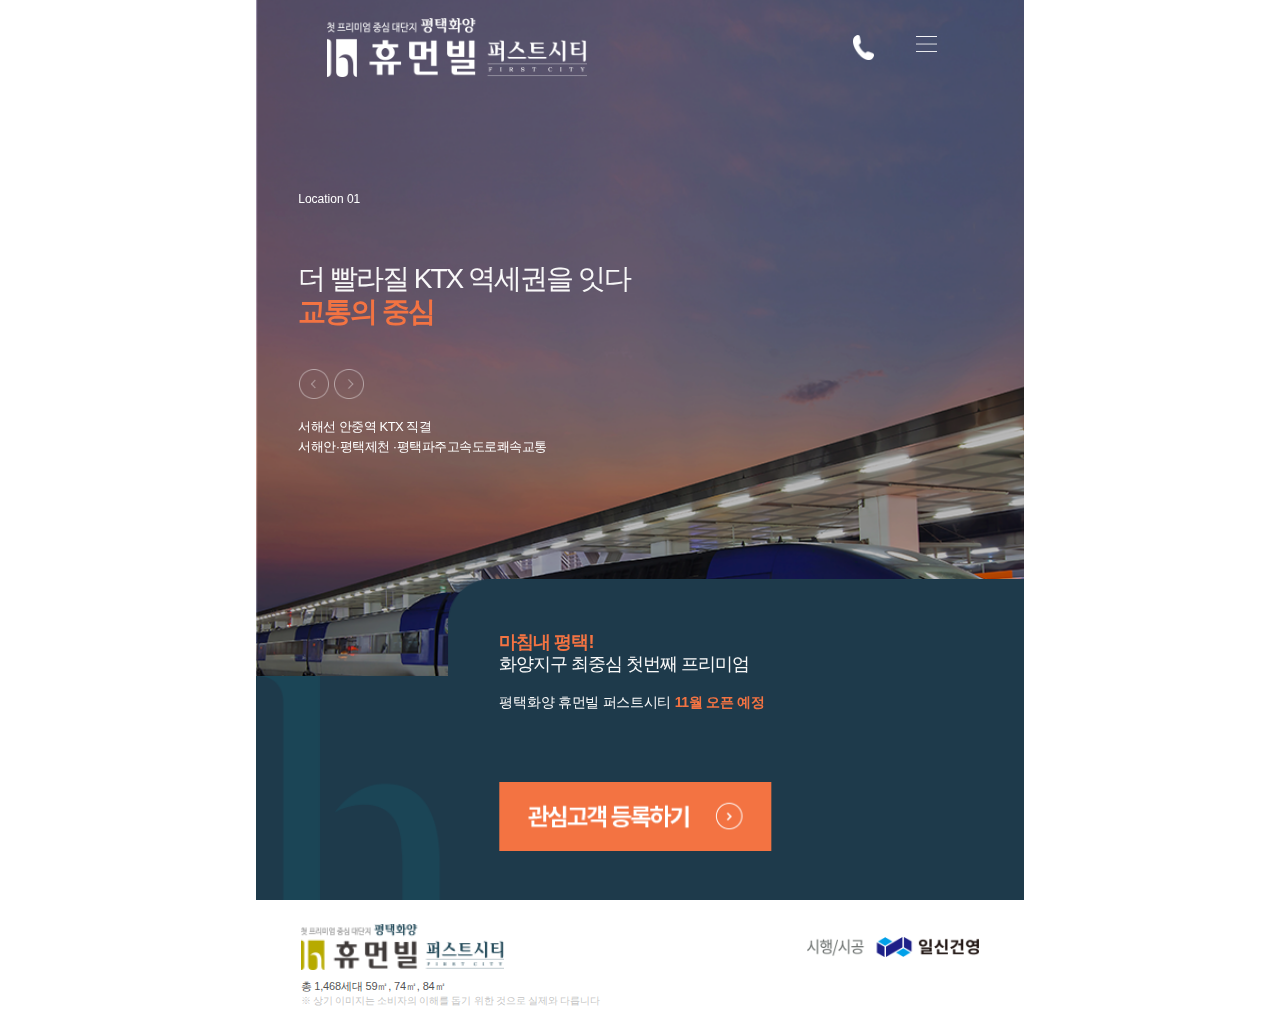
==== mobile/index.html @ a5755a1c "1차완료" ====
<!DOCTYPE html>
<html lang="ko">
<head>
  <meta charset="UTF-8">
  <title>휴먼빌 퍼스트시티</title>
  <meta http-equiv="X-UA-Compatible" content="IE=edge">
  <meta name="theme-color" content="#000000">
  <meta name="msapplication-navbutton-color" content="#000000">
  <meta name="apple-mobile-web-app-status-bar-style" content="black-translucent">
  <link rel="shortcut icon" href="../share/img/dg_favicon.ico" type="image/x-icon">
  <meta id="meta_og_image" property="og:image" content="../share/img/og_image.jpg">
  <meta property="og:image:width" content="800">
  <meta property="og:image:height" content="627">
  <meta name="keywords" content="휴먼빌 퍼스트시티">
  <meta name="application-name" content="휴먼빌 퍼스트시티">
  <meta name="msapplication-tooltip" content="휴먼빌 퍼스트시티">
  <meta id="meta_og_title" property="og:title" content="휴먼빌 퍼스트시티">
  <meta name="description" content="휴먼빌 퍼스트시티">
  <meta property="og:description" content="휴먼빌 퍼스트시티">
  <meta name="viewport" content="width=device-width,initial-scale=1.0,minimum-scale=1.0,maximum-scale=1.0,user-scalable=no">
  <script src="resources/js/vendors/jquery.min.js"></script>
  <script src="resources/js/vendors/aos.js"></script>
  <script src="resources/js/vendors/jquery.rwdImageMaps.min.js"></script>
  <script src="resources/js/vendors/TweenMax.min.js"></script>
  <script src="resources/js/vendors/slick.js"></script>
  <script src="resources/js/common.js"></script>
  <script src="resources/js/main.js"></script>
  <link rel="stylesheet" href="resources/style/style.css">
</head>
<body>
<header class="header js-header">
  <button class="header-menu-button js-header-menu-button">
    <img src="resources/img/common/header-menu.png" alt="">
  </button>
  <h1 class="header-logo">
    <a href="index.html" class="header-logo__link"><img src="resources/img/common/logo.png" alt="휴먼빌 퍼스트시티"></a>
  </h1>
  <a href="tel:1577-9333" class="header-tel"><img src="resources/img/common/header-tel.png" alt="1577-9333"></a>
  <nav class="header-menu">
    <div class="header-menu-menu">
      <header class="header-menu-header">
        <img src="resources/img/common/logo.png" alt="휴먼빌 퍼스트시티" class="header-menu__logo">
        <button class="header-menu-close-button js-header-menu-close-button">
          <img src="resources/img/common/close-icon.png" alt="닫기">
        </button>
      </header>
      <ul class="header-menu-list">
        <li class="header-menu__item">
          <a href="overview.html" class="header-menu__link js-header-menu-item__link">
            <span>사업안내</span>
          </a>
        </li>
        <li class="header-menu__item">
          <a href="" class="header-menu__link js-header-menu-item__link"><span>입지환경</span></a>
        </li>
        <li class="header-menu__item">
          <a href="" class="header-menu__link js-header-menu-item__link"><span>프리미엄</span></a>
        </li>
        <li class="header-menu__item">
          <a href="" class="header-menu__link js-header-menu-item__link"><span>오시는길</span></a>
        </li>
        <li class="header-menu__item">
          <a href="" class="header-menu__link js-header-menu-item__link"><span>관심고객등록</span></a>
        </li>
      </ul>
      <div class="header-menu-quick">
        <a href="tel:1577-9333" class="header-menu-quick__link"><img src="resources/img/common/menu-tel.png" alt="1577-9333"></a>
        <a href="" class="header-menu-quick__link bg-white"><img src="resources/img/common/menu-text.png" alt="관심고객등록"></a>
      </div>
    </div>
  </nav>
</header>
<!--<? include "header.html"; ?>-->
<main class="main">
  <div class="main-section main-section-visual">
    <section class="main-visual-content">
      <div class="visual-content visual-content1">
        <div class="main-slide-text">
          <span class="main-slide__label">Location 01</span>
          <p class="main-slide__main-text">
            더 빨라질 KTX 역세권을 잇다<br>
            <b class="main-slide__main-text-impact">교통의 중심</b>
          </p>
          <p class="main-slide__description">
            서해선 안중역 KTX 직결<br>
            서해안·평택제천 ·평택파주고속도로쾌속교통
          </p>
        </div>
      </div>
      <div class="visual-content visual-content2">
        <div class="main-slide-text">
          <span class="main-slide__label">Location 02</span>
          <p class="main-slide__main-text">
            평택의 새로운 중심 화양지구<br>
            <b class="main-slide__main-text-impact">새 평택의 중심</b>
          </p>
          <p class="main-slide__description">
            바로 앞 중앙공원 대단지 프리미엄
          </p>
        </div>
      </div>
      <div class="visual-content visual-content3">
        <div class="main-slide-text">
          <span class="main-slide__label">Location 03</span>
          <p class="main-slide__main-text">
            새 도시의 편리한 삶을 누리다<br>
            <b class="main-slide__main-text-impact">생활의 중심</b>
          </p>
          <p class="main-slide__description">
            산업단지 직주근접, 인접초·중 ·고 중심상업지구<br>안중청사/종합병원
          </p>
        </div>
      </div>
      <div class="visual-content visual-content4">
        <div class="main-slide-text">
          <span class="main-slide__label">Location 04</span>
          <p class="main-slide__main-text">
            평택의 눈부신 미래를 더하다<br>
            <b class="main-slide__main-text-impact">비전의 중심</b>
          </p>
          <p class="main-slide__description">
            평택항, 평택시 서부 뉴프런티어
          </p>
        </div>
      </div>
    </section>
    <div class="main-copyright-area">
      <p class="main-copyright__main-text">
        <b class="main-copyright__main-text-impact">마침내 평택!</b><br>
        화양지구 최중심 첫번째 프리미엄
      </p>
      <p class="main-copyright__sub-text">
        평택화양 휴먼빌 퍼스트시티
        <b class="main-copyright__sub-text-impact">11월 오픈 예정</b>
      </p>
      <a href="" class="main-customer-button">
        <img src="resources/img/main/customer-button.png" alt="관심고객등록">
      </a>
    </div>
  </div>
  <footer class="footer">
    <div class="footer-logo-area">
      <img src="resources/img/common/footer-logo.png" alt="휴먼빌" class="footer-logo">
      <img src="resources/img/common/footer-logo2.png" alt="시행/시공 일신건영" class="footer-logo2">
    </div>
    <div class="footer-text">
      <p class="footer-text__item">총 1,468세대  59㎡, 74㎡, 84㎡</p>
      <p class="footer-text__item footer-text__item-copyright">※ 상기 이미지는 소비자의 이해를 돕기 위한 것으로 실제와 다릅니다</p>
    </div>
  </footer>
</main>


<!--<? include "footer.html"; ?>-->
</body>
</html>
---- mobile/resources/style/style.css ----
@charset "UTF-8";
@import url(vendors/aos.css);
@import url(vendors/slick.css);
article, aside, details, figcaption, figure,
footer, header, hgroup, menu, nav, section {
  display: block;
}

*, body {
  font-family: "NotoSansKR", sans-serif, "Malgun Gothic", "맑은 고딕", AppleSDGothicNeo, -apple-system, BlinkMacSystemFont, "Malgun Gothic", "맑은 고딕", "Segoe UI", Roboto, Oxygen, Ubuntu, Cantarell, "Fira Sans", "Droid Sans", "Helvetica Neue", sans-serif;
  margin: 0;
  padding: 0;
}

html {
  font-size: 16px;
}
@media all and (max-width: 910px) {
  html {
    font-size: 14px;
  }
}

a,
a:hover,
a:focus,
a:active,
a:link {
  text-decoration: none;
  cursor: pointer;
  color: inherit;
}

img {
  border: 0;
  vertical-align: middle;
  max-width: 100%;
}

ol, ul {
  list-style: none;
  margin: 0;
  padding: 0;
}

fieldset {
  border: 0;
}

button {
  border: 0;
  background: none;
  cursor: pointer;
}
button:focus {
  outline: none;
}

strong,
b {
  color: inherit;
  font-size: inherit;
}

i,
em {
  font-style: normal;
}

mark {
  color: inherit;
  background: none;
}

button {
  -webkit-appearance: none;
}

input {
  -webkit-border-radius: 0;
}

input:matches([type="password"], [type="search"]),
input[type=text],
textarea {
  -webkit-appearance: none;
  -webkit-border-radius: 0;
}

table {
  border-collapse: collapse;
}

.blind, .hide {
  position: absolute !important;
  width: 0 !important;
  height: 0 !important;
  font-size: 0;
  line-height: 0;
  visibility: hidden;
  overflow: hidden;
}

.header {
  position: absolute;
  top: 0;
  width: 100%;
  max-width: 720px;
  height: 95px;
  z-index: 15;
  box-sizing: border-box;
  display: flex;
  align-items: center;
  justify-content: flex-start;
  padding-left: 5.55%;
  transition: background-color .2s;
}
.header.is--open .header-menu {
  right: 0;
}
.header.is--open .header-menu:before {
  display: block;
}
.header.is--open .header-menu .header-menu-close-button {
  display: block;
}
.header-logo {
  width: 40%;
}
.header-logo__link {
  display: block;
}
.header-menu-button {
  position: absolute;
  right: 3.3%;
  height: 93%;
  padding-right: 2.1%;
  padding-left: 2.1%;
  box-sizing: border-box;
  top: 0;
}
.header-menu-button img {
  width: 21px;
}
.header-tel {
  position: absolute;
  top: 0;
  right: 12%;
  padding-right: 2.2%;
  padding-left: 2.2%;
  box-sizing: border-box;
  height: 100%;
  text-align: center;
  display: flex;
  align-items: center;
}
.header-tel img {
  width: 21px;
}
.header-menu {
  text-align: center;
  position: fixed;
  height: 100%;
  right: -80%;
  width: 60%;
  max-width: 426px;
  top: 0;
  z-index: 33;
  -webkit-transition: all 1s ease;
  -moz-transition: all 1s ease;
  -o-transition: all 1s ease;
  transition: all .5s ease;
}
.header-menu:before {
  content: '';
  position: fixed;
  width: 100%;
  height: 100%;
  background: #000;
  top: 0;
  left: 0;
  opacity: 0.8;
  display: none;
  z-index: 1;
}
.header-menu-list {
  padding: 0 14.7% 0 13%;
  display: flex;
  flex-direction: column;
}
.header-menu__item {
  border-bottom: 1px solid rgba(254, 254, 254, 0.2);
}
.header-menu .header-menu__link {
  padding: 1rem 0;
  font-size: 15px;
  letter-spacing: -0.4px;
  color: #ffffff;
  box-sizing: border-box;
  position: relative;
  display: block;
  width: 100%;
  font-weight: normal;
  background-repeat: no-repeat;
  background-position: 95% 50%;
  background-size: 5px;
  background-image: url("../img/common/arrow-right.png");
}
.header-menu .header-menu__link span {
  position: relative;
}
.header-menu .header-menu-depth {
  display: none;
  border-top: 1px solid rgba(254, 254, 254, 0.2);
}
.header-menu .header-menu-depth__link {
  font-size: 13px;
  display: block;
  line-height: 1;
  letter-spacing: -0.36px;
  text-align: left;
  color: #ffffff;
  padding: 1rem;
}
.header-menu .header-menu-depth .header-menu-depth__item + .header-menu-depth__item {
  border-top: 1px solid rgba(254, 254, 254, 0.2);
}
.header-menu-menu {
  background-color: #1e3a4b;
  background-repeat: no-repeat;
  background-position: 50% 100%;
  background-image: url("../img/common/header-menu-bg.png");
  background-size: contain;
  position: relative;
  z-index: 3;
  text-align: left;
  height: 85%;
}
.header-menu-menu .header-menu-header {
  padding: 4vh 0 7vh 14vw;
  position: relative;
}
.header-menu-menu .header-menu-header .header-menu__logo {
  width: 35vw;
  max-width: 252px;
}
.header-menu-menu .header-menu-header .header-menu-close-button {
  display: none;
  position: fixed;
  right: 65%;
  top: 1rem;
  width: 5vw;
}
.header-menu-menu .header-menu-quick {
  background: #f37342;
  position: absolute;
  bottom: 0;
  left: 0;
  display: flex;
  width: 100%;
  align-items: center;
}
.header-menu-menu .header-menu-quick__link {
  display: block;
  padding: 1.4rem 3.47vw;
}
.header-menu-menu .header-menu-quick__link.bg-white {
  background: #ffffff;
}
.header-menu-menu .header-menu-quick__link + .header-menu-quick__link {
  position: relative;
}
.header.is--blue {
  background: #ffffff;
}
.header.is--blue .header-logo {
  background-image: url("../images/common/logo-blue.png");
}
.header.is--blue .header-menu__link {
  color: #1e3a4b;
}
.header.is--blue .header-tel {
  background-image: url("../images/common/header-tel-blue.png");
}
.header.is--active .header-menu {
  display: block;
}

.footer {
  width: 100%;
  background: #ffffff;
  color: rgba(34, 34, 34, 0.8);
  box-sizing: border-box;
  padding: 1.5rem 5.8%;
}
.footer-logo {
  width: 30%;
  max-width: 216px;
}
.footer-logo2 {
  width: 25.4%;
  max-width: 183px;
}
.footer-logo-area {
  display: flex;
  align-items: center;
  justify-content: space-between;
}
.footer-left {
  display: flex;
  align-items: center;
}
.footer-text {
  margin-top: 10px;
}
.footer-text__item {
  font-size: 11px;
  line-height: 1.2;
  letter-spacing: -0.16px;
  margin-top: 2px;
}
.footer-text__item:first-child {
  margin-top: 0;
}
.footer-text__item-copyright {
  color: rgba(153, 153, 153, 0.6);
  text-transform: uppercase;
  font-size: 10px;
  font-weight: normal;
}
.footer-separator {
  font-size: 9px;
  color: #ffffff;
  margin: -4px 5px 0;
}

.sub .footer {
  background: #f8f8f8;
}

html {
  -webkit-font-smoothing: antialiased;
}

.layout {
  width: 1200px;
  margin-left: auto;
  margin-right: auto;
}
.layout::after {
  content: '';
  display: block;
  clear: both;
}
.layout.is--content-center {
  text-align: center;
}
@media screen and (max-width: 1200px) {
  .layout {
    width: 100%;
    padding-left: 2rem;
    padding-right: 2rem;
    box-sizing: border-box;
  }
}
@media screen and (max-width: 990px) {
  .layout {
    padding-left: 0;
    padding-right: 0;
  }
}

img {
  max-width: 100%;
}

@media screen and (min-width: 991px) {
  .is--mobile {
    display: none !important;
  }
}

@media screen and (max-width: 990px) {
  .is--pc {
    display: none !important;
  }
}

.img-circle {
  vertical-align: baseline;
}

[data-aos][data-aos][data-aos-delay="3200"].aos-animate,
body[data-aos-delay="3200"] [data-aos].aos-animate {
  transition-delay: 3.2s;
}

[data-aos][data-aos][data-aos-delay="3400"].aos-animate,
body[data-aos-delay="3400"] [data-aos].aos-animate {
  transition-delay: 3.4s;
}

[data-aos][data-aos][data-aos-delay="3600"].aos-animate,
body[data-aos-delay="3600"] [data-aos].aos-animate {
  transition-delay: 3.6s;
}

[data-aos][data-aos][data-aos-delay="4200"].aos-animate,
body[data-aos-delay="4200"] [data-aos].aos-animate {
  transition-delay: 4.2s;
}

main.sub,
main.main,
body,
html {
  overflow-x: hidden;
  max-width: 768px;
  margin: 0 auto;
}

.reservation-content {
  position: absolute;
  top: 35%;
  z-index: 1;
  width: 33%;
}

.main .sub.reservation-content {
  display: none;
}

.side-text {
  margin: 3vh 0 0 5vw;
  width: 50%;
}

.main-section {
  width: 100%;
}

.main-section-visual {
  height: 100vh;
  height: calc(var(--vh, 1vh) * 100);
  position: relative;
}
.main-section-visual .main-visual-content {
  overflow: hidden;
  height: 100%;
  position: absolute;
  left: 0;
  right: 0;
  top: 0;
  z-index: 1;
}
.main-section-visual .main-visual-content .visual-content-img {
  position: relative;
  text-align: center;
  padding: 0 5.3%;
  height: 80.55vw;
}
.main-section-visual .main-visual-content .visual-content-img > img {
  display: inline-block;
}
.main-section-visual .main-visual-content .main-label {
  position: absolute;
  top: 0;
  width: 24%;
}
.main-section-visual .visual-content {
  height: 100vh;
  display: inline-flex !important;
  align-items: flex-start;
  justify-content: center;
  padding-top: 21vh;
  background-repeat: no-repeat;
  background-position: 50% 50%;
  background-size: cover;
}
.main-section-visual .visual-content1 {
  background-image: url("../img/main/slide1-img.png");
}
.main-section-visual .visual-content2 {
  background-image: url("../img/main/slide2-img.png");
}
.main-section-visual .visual-content3 {
  background-image: url("../img/main/slide3-img.png");
}
.main-section-visual .visual-content4 {
  background-image: url("../img/main/slide4-img.png");
}
.main-section-visual .visual-content .main-text-img {
  position: absolute;
  width: 57%;
}
.main-section-visual .visual-content .main-text-img {
  top: -110px;
  left: 20px;
}
.main-section-visual .visual-content .main-label {
  top: -120px;
  right: 5.3%;
}

.slick-arrow {
  position: absolute;
  left: 5.55%;
  top: calc(21vh + 180px);
  display: block;
  width: 30px;
  height: 30px;
  text-indent: -9999px;
  cursor: pointer;
  z-index: 11;
  background-size: contain;
  background-repeat: no-repeat;
  background-position: 50% 50%;
}

.slick-prev {
  background-image: url("../img/main/slide-prev.png");
}

.slick-next {
  left: calc(5.55% + 35px);
  background-image: url("../img/main/slide-next.png");
}

.slick-dots {
  top: 111vw;
  bottom: auto;
}
.slick-dots li {
  width: 10.4vw;
  height: 2px;
}
.slick-dots li button {
  padding: 0;
  margin: 0 auto;
  width: 10.4vw;
  height: 1px;
  background: #ffffff;
  transform: translateY(0);
}
.slick-dots li button:before {
  content: none;
}
.slick-dots li.slick-active button {
  transform: translateY(-2px);
  height: 4px;
  background: #f37342;
}

.main-slide-text {
  color: #ffffff;
  position: absolute;
  top: 21vh;
  left: 5.5%;
}
.main-slide-text .main-slide__label {
  font-size: 12px;
  font-weight: 500;
  font-family: "Montserrat", "NotoSansKR", sans-serif, "Malgun Gothic", "맑은 고딕";
}
.main-slide-text .main-slide__main-text {
  font-size: 28px;
  letter-spacing: -2px;
  font-weight: 400;
  line-height: 1.17;
  color: #f8f8f8;
  margin: 4.4vw 0 6.9vw;
}
.main-slide-text .main-slide__main-text-impact {
  color: #f37342;
  font-weight: 700;
}
.main-slide-text .main-slide__description {
  font-size: 13px;
  font-weight: 400;
  line-height: 1.56;
  letter-spacing: -.5px;
}

.main-copyright-area {
  width: 100%;
  position: absolute;
  left: 0;
  z-index: 11;
  bottom: 0;
  background-image: url("../img/main/main-copyright-bg.png");
  display: flex;
  flex-direction: column;
  justify-content: flex-end;
  box-sizing: border-box;
  background-size: cover;
  background-repeat: no-repeat;
  background-position: 0 0;
  padding: 6.8% 0 6.38% 31.7%;
}
.main-copyright-area .main-customer-button {
  width: 52%;
  margin-top: 5.55vw;
}
.main-copyright__main-text {
  font-size: 18px;
  font-weight: 400;
  line-height: 1.26;
  letter-spacing: -1px;
  color: #f8f8f8;
}
.main-copyright__main-text-impact {
  font-weight: bold;
  color: #f37342;
}
.main-copyright__sub-text {
  margin-top: 17px;
  font-size: 14px;
  font-weight: 400;
  line-height: 1.3;
  letter-spacing: -0.3px;
  color: #f8f8f8;
}
.main-copyright__sub-text-impact {
  font-weight: bold;
  color: #f37342;
}

.sub-top__title {
  color: #ffffff;
  font-size: 1.6rem;
}
.sub-top-bg {
  width: 100%;
  padding-top: calc(95px + 9vw);
  padding-bottom: 12.2vw;
  background-size: cover;
  z-index: 10;
  background-image: url("../img/sub/sub-top-bg.png");
  background-position: 50% 100%;
  background-repeat: no-repeat;
  display: flex;
  align-items: center;
  flex-direction: column;
  justify-content: center;
  text-align: center;
  color: #ffffff;
  position: absolute;
  top: 0;
  left: 0;
  box-sizing: border-box;
}
.sub-top-bg .sub-top__description {
  font-size: 15px;
  font-weight: 400;
  letter-spacing: -0.5px;
}
.sub-top-bg .sub-top__description--impact {
  margin-top: 3px;
  display: block;
  font-size: 21px;
  color: #b7aa00;
  font-weight: bold;
}
.sub .sub-top-menu {
  position: absolute;
  top: 0;
  right: 0;
  z-index: 4;
  height: 45px;
  display: flex;
  align-items: center;
  opacity: 0;
  padding-left: 2vw;
  box-sizing: border-box;
  justify-content: space-between;
  transition: opacity 1s .7s, transform 1s .7s;
  transform: translate3d(-100px, 0, 0);
}
.sub .sub-top-menu.is--active {
  opacity: 1;
  transform: translate3d(0, 0, 0);
}
.sub .sub-top-menu__item {
  letter-spacing: -0.5px;
  font-size: 16px;
  color: #000000;
}
.sub .sub-top-menu__item + .sub-top-menu__item:before {
  content: '';
  width: 1px;
  height: 20px;
  background: #d9d9d9;
  display: inline-block;
  margin: 0 30px;
  vertical-align: middle;
}
.sub .sub-top-menu__item.is--active {
  color: #cadbed;
  font-weight: bold;
}
.sub .sub-top-menu .sub-menu-home__icon {
  float: left;
  width: 20px;
  height: 35px;
  margin-right: 2vw;
  background: url("../img/sub/icon-sub-menu.png") no-repeat center;
  background-size: contain;
}
.sub .sub-top-menu .sub-menu-home__link {
  display: block;
  height: 100%;
}
.sub .sub-top-menu .sub-menu .sub-menu-depth {
  float: left;
  width: 134px;
  height: 35px;
  background: url("../img/sub/sub-dropdown-arrow.png") no-repeat right 20px center;
  background-size: 8px;
  padding-left: 2vw;
  font-size: 13px;
  color: #444444;
  box-sizing: border-box;
  position: relative;
  line-height: 35px;
  letter-spacing: -.6px;
}
.sub .sub-top-menu .sub-menu .sub-menu-depth:after {
  content: '';
  display: block;
  height: 11px;
  width: 1px;
  background-color: #d9d9d9;
  position: absolute;
  left: 0;
  top: 12px;
}
.sub .sub-top-menu .sub-menu .sub-menu-depth-list {
  display: none;
}
.sub .sub-top-menu .sub-menu .sub-menu-depth.is--active .sub-menu-depth-list {
  display: block;
  position: absolute;
  top: 35px;
  left: 0;
  border: 1px solid #d9d9d9;
  border-top: 0;
}
.sub .sub-top-menu .sub-menu .sub-menu-depth.is--active .sub-menu-depth__item {
  width: 132px;
  height: 35px;
  border-top: 1px solid #d9d9d9;
}
.sub .sub-top-menu .sub-menu .sub-menu-depth.is--active .sub-menu-depth__link {
  display: block;
  height: 100%;
  padding-left: 1vw;
  background: #fff;
  font-size: 12px;
  color: #444;
  line-height: 35px;
}
.sub .sub-top-menu .sub-menu .sub-menu-depth.is--active .sub-menu-depth__link:hover {
  color: #1e3a4b;
}

.sub-top-menu-area {
  position: relative;
  left: 0;
  top: calc(95px + 9vw + 12.2vw + 47px);
  z-index: 11;
}
.sub-top-menu-area .customer__link {
  display: inline-block;
  width: 20.8%;
  margin-top: -10%;
}

.sub-content-area {
  min-height: 300px;
  margin: 0 auto;
  width: 100%;
  position: relative;
  padding: calc(95px + 33vw + 35px) 5.55% 15vw;
  box-sizing: border-box;
}

.sub-content__title {
  font-size: 14px;
  letter-spacing: -.4px;
  color: #1e3a4b;
  font-weight: normal;
  opacity: 0;
  -webkit-transition: all 1s ease 1s;
  -moz-transition: all 1s ease 1s;
  -o-transition: all 1s ease 1s;
  transition: all 1s ease 1s;
}
.sub-content__title-english {
  color: #1e3a4b;
  font-family: "Montserrat", "NotoSansKR", sans-serif, "Malgun Gothic", "맑은 고딕";
  font-size: 20px;
  font-weight: 600;
  letter-spacing: -1px;
  opacity: 0;
  -webkit-transition: all 1s ease 1.6s;
  -moz-transition: all 1s ease 1.6s;
  -o-transition: all 1s ease 1.6s;
  transition: all 1s ease 1.6s;
}

.sub-content-header {
  margin-bottom: 5vw;
}
.sub-content-header.is--active .sub-content__title,
.sub-content-header.is--active .sub-content__title-english {
  opacity: 1;
}

.sub-content-content {
  padding-top: 5vw;
  margin: 0 auto;
}
.sub-content-content::after {
  content: '';
  display: block;
  clear: both;
}

/*sub-page-notice*/
.page_info {
  width: 100%;
  color: #888;
  padding: 1rem 2rem;
  /* border: 1px solid #d1d1d1; */
  margin: 4rem auto;
  letter-spacing: -.04rem;
  text-align: left;
  -webkit-box-sizing: border-box;
  -moz-box-sizing: border-box;
  box-sizing: border-box;
}

.page_info li {
  font-size: 11px;
  color: #878787;
  line-height: 1.1rem;
}
.page_info li + li {
  margin-top: 10px;
}

.page_info LI:before {
  content: "※";
  display: inline-block;
  margin-right: .1rem;
  color: #878787;
  font-size: 14px;
}
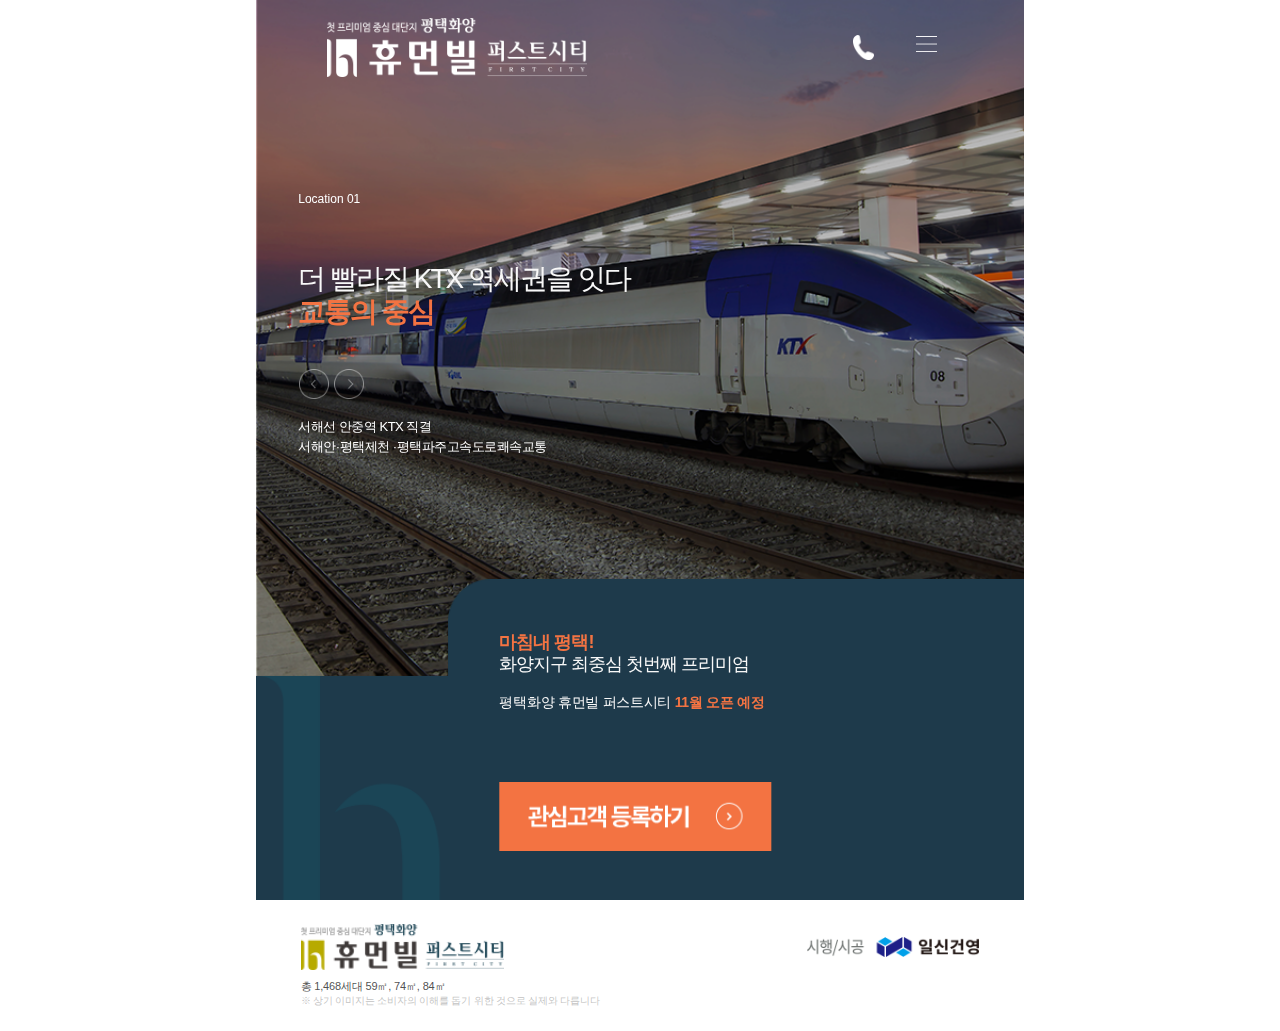
==== commit 044c543f: "1차완료" ====
--- a/mobile/index.html
+++ b/mobile/index.html
@@ -7,8 +7,8 @@
   <meta name="theme-color" content="#000000">
   <meta name="msapplication-navbutton-color" content="#000000">
   <meta name="apple-mobile-web-app-status-bar-style" content="black-translucent">
-  <link rel="shortcut icon" href="../share/img/dg_favicon.ico" type="image/x-icon">
-  <meta id="meta_og_image" property="og:image" content="../share/img/og_image.jpg">
+  <link rel="shortcut icon" href="resources/img/common/favicon.ico" type="image/x-icon">
+  <meta id="meta_og_image" property="og:image" content="resources/img/common/og-image.jpg">
   <meta property="og:image:width" content="800">
   <meta property="og:image:height" content="627">
   <meta name="keywords" content="휴먼빌 퍼스트시티">
--- a/mobile/resources/style/style.css
+++ b/mobile/resources/style/style.css
@@ -472,9 +472,8 @@
   display: inline-flex !important;
   align-items: flex-start;
   justify-content: center;
-  padding-top: 21vh;
   background-repeat: no-repeat;
-  background-position: 50% 50%;
+  background-position: 50% 100%;
   background-size: cover;
 }
 .main-section-visual .visual-content1 {
@@ -541,12 +540,13 @@
   height: 1px;
   background: #ffffff;
   transform: translateY(0);
+  transition: transform .2s;
 }
 .slick-dots li button:before {
   content: none;
 }
 .slick-dots li.slick-active button {
-  transform: translateY(-2px);
+  transform: translateY(-1px);
   height: 4px;
   background: #f37342;
 }
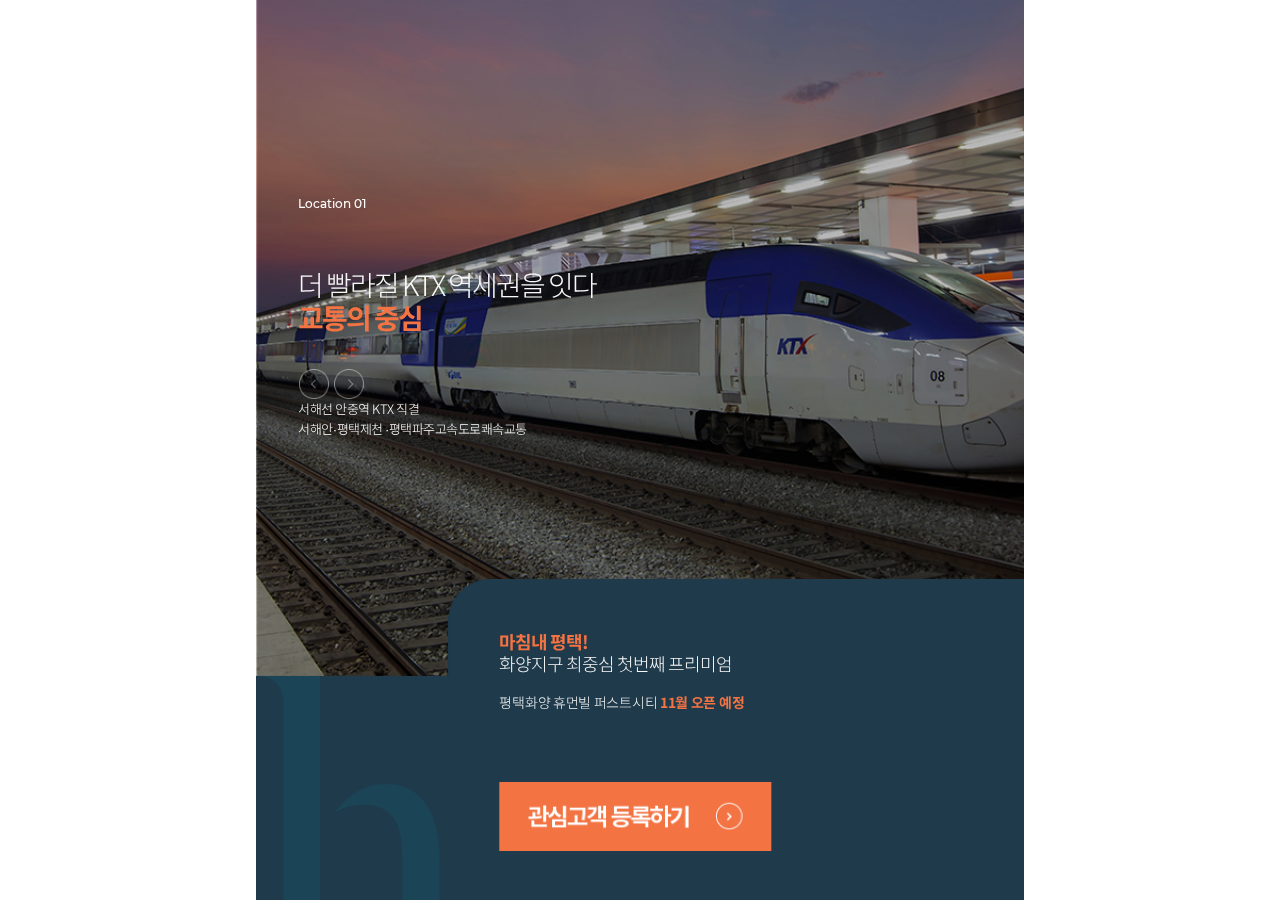
==== commit 234dd2f3: "수정" ====
--- a/mobile/index.html
+++ b/mobile/index.html
@@ -21,56 +21,13 @@
   <script src="resources/js/vendors/jquery.min.js"></script>
   <script src="resources/js/vendors/aos.js"></script>
   <script src="resources/js/vendors/jquery.rwdImageMaps.min.js"></script>
-  <script src="resources/js/vendors/TweenMax.min.js"></script>
   <script src="resources/js/vendors/slick.js"></script>
   <script src="resources/js/common.js"></script>
   <script src="resources/js/main.js"></script>
   <link rel="stylesheet" href="resources/style/style.css">
 </head>
 <body>
-<header class="header js-header">
-  <button class="header-menu-button js-header-menu-button">
-    <img src="resources/img/common/header-menu.png" alt="">
-  </button>
-  <h1 class="header-logo">
-    <a href="index.html" class="header-logo__link"><img src="resources/img/common/logo.png" alt="휴먼빌 퍼스트시티"></a>
-  </h1>
-  <a href="tel:1577-9333" class="header-tel"><img src="resources/img/common/header-tel.png" alt="1577-9333"></a>
-  <nav class="header-menu">
-    <div class="header-menu-menu">
-      <header class="header-menu-header">
-        <img src="resources/img/common/logo.png" alt="휴먼빌 퍼스트시티" class="header-menu__logo">
-        <button class="header-menu-close-button js-header-menu-close-button">
-          <img src="resources/img/common/close-icon.png" alt="닫기">
-        </button>
-      </header>
-      <ul class="header-menu-list">
-        <li class="header-menu__item">
-          <a href="overview.html" class="header-menu__link js-header-menu-item__link">
-            <span>사업안내</span>
-          </a>
-        </li>
-        <li class="header-menu__item">
-          <a href="" class="header-menu__link js-header-menu-item__link"><span>입지환경</span></a>
-        </li>
-        <li class="header-menu__item">
-          <a href="" class="header-menu__link js-header-menu-item__link"><span>프리미엄</span></a>
-        </li>
-        <li class="header-menu__item">
-          <a href="" class="header-menu__link js-header-menu-item__link"><span>오시는길</span></a>
-        </li>
-        <li class="header-menu__item">
-          <a href="" class="header-menu__link js-header-menu-item__link"><span>관심고객등록</span></a>
-        </li>
-      </ul>
-      <div class="header-menu-quick">
-        <a href="tel:1577-9333" class="header-menu-quick__link"><img src="resources/img/common/menu-tel.png" alt="1577-9333"></a>
-        <a href="" class="header-menu-quick__link bg-white"><img src="resources/img/common/menu-text.png" alt="관심고객등록"></a>
-      </div>
-    </div>
-  </nav>
-</header>
-<!--<? include "header.html"; ?>-->
+<? include "header.html"; ?>
 <main class="main">
   <div class="main-section main-section-visual">
     <section class="main-visual-content">
@@ -138,19 +95,7 @@
       </a>
     </div>
   </div>
-  <footer class="footer">
-    <div class="footer-logo-area">
-      <img src="resources/img/common/footer-logo.png" alt="휴먼빌" class="footer-logo">
-      <img src="resources/img/common/footer-logo2.png" alt="시행/시공 일신건영" class="footer-logo2">
-    </div>
-    <div class="footer-text">
-      <p class="footer-text__item">총 1,468세대  59㎡, 74㎡, 84㎡</p>
-      <p class="footer-text__item footer-text__item-copyright">※ 상기 이미지는 소비자의 이해를 돕기 위한 것으로 실제와 다릅니다</p>
-    </div>
-  </footer>
-</main>
-
-
-<!--<? include "footer.html"; ?>-->
+  <? include "footer.html"; ?>
+  </main>
 </body>
 </html>
--- a/mobile/resources/style/style.css
+++ b/mobile/resources/style/style.css
@@ -1,6 +1,72 @@
 @charset "UTF-8";
 @import url(vendors/aos.css);
 @import url(vendors/slick.css);
+@font-face {
+  font-family: 'NotoSansKR';
+  font-weight: 200;
+  src: url("../fonts/NotoSansKR-Thin.eot");
+  src: url("../fonts/NotoSansKR-Thin.eot?#iefix") format("embedded-opentype"), url("../fonts/NotoSansKR-Thin.woff2") format("woff2"), url("../fonts/NotoSansKR-Thin.woff") format("woff"), url("../fonts/NotoSansKR-Thin.otf") format("opentype");
+}
+@font-face {
+  font-family: 'NotoSansKR';
+  font-weight: 300;
+  src: url("../fonts/NotoSansKR-Light.eot");
+  src: url("../fonts/NotoSansKR-Light.eot?#iefix") format("embedded-opentype"), url("../fonts/NotoSansKR-Light.woff2") format("woff2"), url("../fonts/NotoSansKR-Light.woff") format("woff"), url("../fonts/NotoSansKR-Light.otf") format("opentype");
+}
+/*normal*/
+@font-face {
+  font-family: 'NotoSansKR';
+  font-weight: 400;
+  src: url("../fonts/NotoSansKR-Regular.eot");
+  src: url("../fonts/NotoSansKR-Regular.eot?#iefix") format("embedded-opentype"), url("../fonts/NotoSansKR-Regular.woff2") format("woff2"), url("../fonts/NotoSansKR-Regular.woff") format("woff"), url("../fonts/NotoSansKR-Regular.otf") format("opentype");
+}
+@font-face {
+  font-family: 'NotoSansKR';
+  font-weight: 600;
+  src: url("../fonts/NotoSansKR-Medium.eot");
+  src: url("../fonts/NotoSansKR-Medium.eot?#iefix") format("embedded-opentype"), url("../fonts/NotoSansKR-Medium.woff2") format("woff2"), url("../fonts/NotoSansKR-Medium.woff") format("woff"), url("../fonts/NotoSansKR-Medium.otf") format("opentype");
+}
+/*bold*/
+@font-face {
+  font-family: 'NotoSansKR';
+  font-weight: 700;
+  src: url("../fonts/NotoSansKR-Bold.eot");
+  src: url("../fonts/NotoSansKR-Bold.eot?#iefix") format("embedded-opentype"), url("../fonts/NotoSansKR-Bold.woff2") format("woff2"), url("../fonts/NotoSansKR-Bold.woff") format("woff"), url("../fonts/NotoSansKR-Bold.otf") format("opentype");
+}
+@font-face {
+  font-family: 'NotoSansKR';
+  font-weight: 800;
+  src: url("../fonts/NotoSansKR-Black.eot");
+  src: url("../fonts/NotoSansKR-Black.eot?#iefix") format("embedded-opentype"), url("../fonts/NotoSansKR-Black.woff2") format("woff2"), url("../fonts/NotoSansKR-Black.woff") format("woff"), url("../fonts/NotoSansKR-Black.otf") format("opentype");
+}
+@font-face {
+  font-family: 'Montserrat';
+  src: url("../fonts/Montserrat-Light.eot");
+  src: url("../fonts/Montserrat-Light.eot?#iefix") format("embedded-opentype"), url("../fonts/Montserrat-Light.woff2") format("woff2"), url("../fonts/Montserrat-Light.woff") format("woff");
+  font-weight: 300;
+  font-display: swap;
+}
+@font-face {
+  font-family: 'Montserrat';
+  src: url("../fonts/Montserrat-SemiBold.eot");
+  src: url("../fonts/Montserrat-SemiBold.eot?#iefix") format("embedded-opentype"), url("../fonts/Montserrat-SemiBold.woff2") format("woff2"), url("../fonts/Montserrat-SemiBold.woff") format("woff");
+  font-weight: bold;
+  font-display: swap;
+}
+@font-face {
+  font-family: 'Montserrat';
+  src: url("../fonts/Montserrat-Medium.eot");
+  src: url("../fonts/Montserrat-Medium.eot?#iefix") format("embedded-opentype"), url("../fonts/Montserrat-Medium.woff2") format("woff2"), url("../fonts/Montserrat-Medium.woff") format("woff");
+  font-weight: normal;
+  font-display: swap;
+}
+@font-face {
+  font-family: 'SCoreDream';
+  src: url("../fonts/S-CoreDream-3Light.eot");
+  src: url("../fonts/S-CoreDream-3Light.eot?#iefix") format("embedded-opentype"), url("../fonts/S-CoreDream-3Light.woff2") format("woff2"), url("../fonts/S-CoreDream-3Lightwoff") format("woff");
+  font-weight: 300;
+  font-display: swap;
+}
 article, aside, details, figcaption, figure,
 footer, header, hgroup, menu, nav, section {
   display: block;
@@ -565,10 +631,10 @@
 .main-slide-text .main-slide__main-text {
   font-size: 28px;
   letter-spacing: -2px;
-  font-weight: 400;
+  font-weight: 300;
   line-height: 1.17;
   color: #f8f8f8;
-  margin: 4.4vw 0 6.9vw;
+  margin: 4.4vw 0 5vw;
 }
 .main-slide-text .main-slide__main-text-impact {
   color: #f37342;
@@ -576,7 +642,7 @@
 }
 .main-slide-text .main-slide__description {
   font-size: 13px;
-  font-weight: 400;
+  font-weight: 300;
   line-height: 1.56;
   letter-spacing: -.5px;
 }
@@ -603,7 +669,7 @@
 }
 .main-copyright__main-text {
   font-size: 18px;
-  font-weight: 400;
+  font-weight: 300;
   line-height: 1.26;
   letter-spacing: -1px;
   color: #f8f8f8;
@@ -615,7 +681,7 @@
 .main-copyright__sub-text {
   margin-top: 17px;
   font-size: 14px;
-  font-weight: 400;
+  font-weight: 300;
   line-height: 1.3;
   letter-spacing: -0.3px;
   color: #f8f8f8;
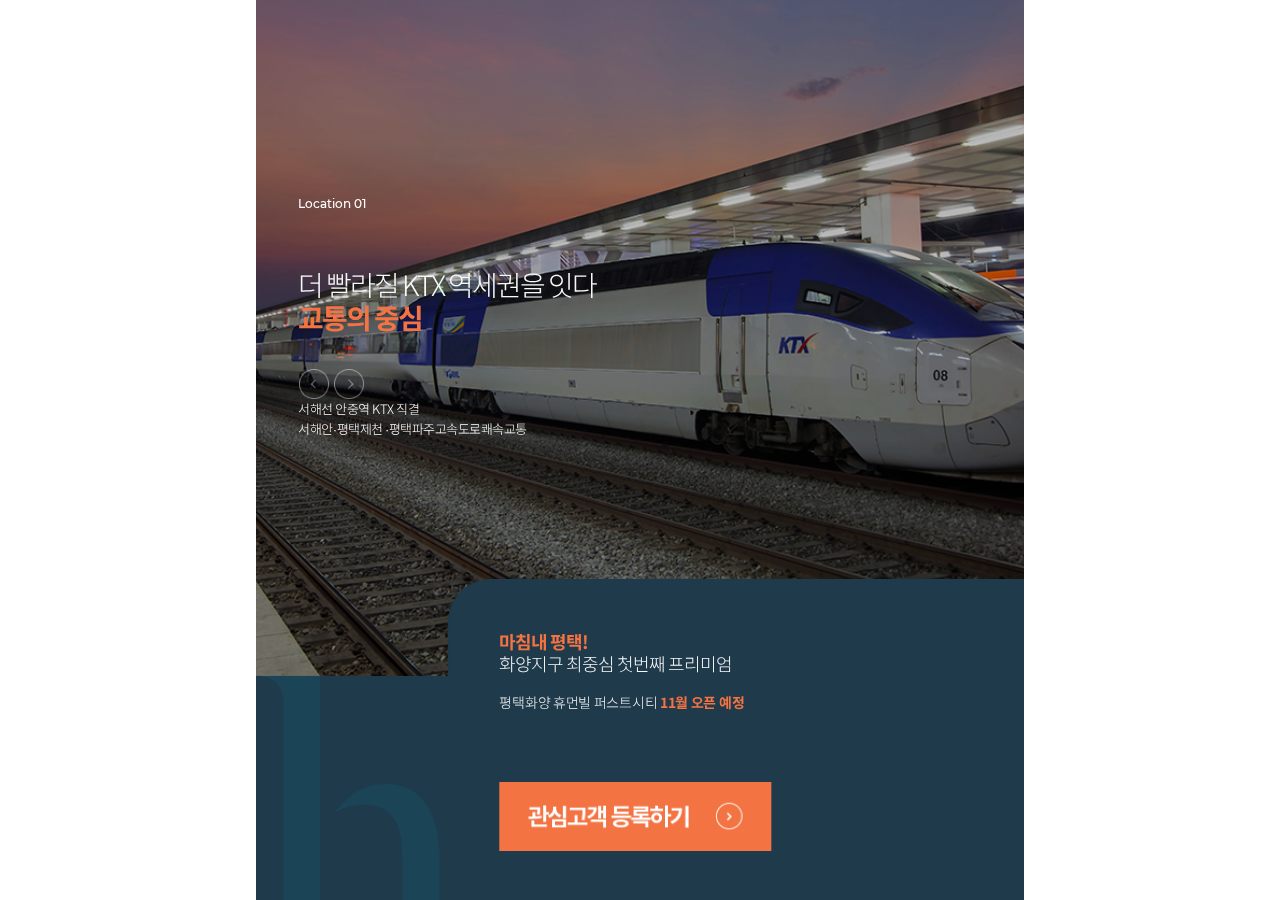
==== commit fb94b763: "수정" ====
--- a/mobile/index.html
+++ b/mobile/index.html
@@ -43,6 +43,7 @@
             서해안·평택제천 ·평택파주고속도로쾌속교통
           </p>
         </div>
+        <div class="visual-content-bg"></div>
       </div>
       <div class="visual-content visual-content2">
         <div class="main-slide-text">
@@ -55,6 +56,7 @@
             바로 앞 중앙공원 대단지 프리미엄
           </p>
         </div>
+        <div class="visual-content-bg"></div>
       </div>
       <div class="visual-content visual-content3">
         <div class="main-slide-text">
@@ -67,6 +69,7 @@
             산업단지 직주근접, 인접초·중 ·고 중심상업지구<br>안중청사/종합병원
           </p>
         </div>
+        <div class="visual-content-bg"></div>
       </div>
       <div class="visual-content visual-content4">
         <div class="main-slide-text">
@@ -79,6 +82,7 @@
             평택항, 평택시 서부 뉴프런티어
           </p>
         </div>
+        <div class="visual-content-bg"></div>
       </div>
     </section>
     <div class="main-copyright-area">
--- a/mobile/resources/style/style.css
+++ b/mobile/resources/style/style.css
@@ -538,20 +538,17 @@
   display: inline-flex !important;
   align-items: flex-start;
   justify-content: center;
-  background-repeat: no-repeat;
-  background-position: 50% 100%;
-  background-size: cover;
-}
-.main-section-visual .visual-content1 {
+}
+.main-section-visual .visual-content1 .visual-content-bg {
   background-image: url("../img/main/slide1-img.png");
 }
-.main-section-visual .visual-content2 {
+.main-section-visual .visual-content2 .visual-content-bg {
   background-image: url("../img/main/slide2-img.png");
 }
-.main-section-visual .visual-content3 {
+.main-section-visual .visual-content3 .visual-content-bg {
   background-image: url("../img/main/slide3-img.png");
 }
-.main-section-visual .visual-content4 {
+.main-section-visual .visual-content4 .visual-content-bg {
   background-image: url("../img/main/slide4-img.png");
 }
 .main-section-visual .visual-content .main-text-img {
@@ -617,11 +614,42 @@
   background: #f37342;
 }
 
+.main-section-visual .slick-slide .visual-content-bg {
+  -webkit-transform: scale(1.2, 1.2) rotate(0.002deg);
+  transform: scale(1.2, 1.2) rotate(0.002deg);
+  -webkit-transition: transform 4000ms ease-in-out;
+  -moz-transition: transform 4000ms ease-in-out;
+  -o-transition: transform 4000ms ease-in-out;
+  transition: transform 4000ms ease-in-out;
+}
+.main-section-visual .slick-slide.zoom-out .visual-content-bg {
+  -webkit-transform: scale(1.01, 1.01) rotate(0.002deg);
+  transform: scale(1.01, 1.01) rotate(0.002deg);
+}
+.main-section-visual .visual-content-bg {
+  background-repeat: no-repeat;
+  background-position: 50% 100%;
+  background-size: cover;
+  height: 100%;
+  width: 100%;
+  background-image: url("../img/main/main-slide1-img.png");
+}
+.main-section-visual .visual-content-bg2 {
+  background-image: url("../img/main/main-slide2-img.png");
+}
+.main-section-visual .visual-content-bg3 {
+  background-image: url("../img/main/main-slide3-img.png");
+}
+.main-section-visual .visual-content-bg4 {
+  background-image: url("../img/main/main-slide4-img.png");
+}
+
 .main-slide-text {
   color: #ffffff;
   position: absolute;
   top: 21vh;
   left: 5.5%;
+  z-index: 1;
 }
 .main-slide-text .main-slide__label {
   font-size: 12px;
